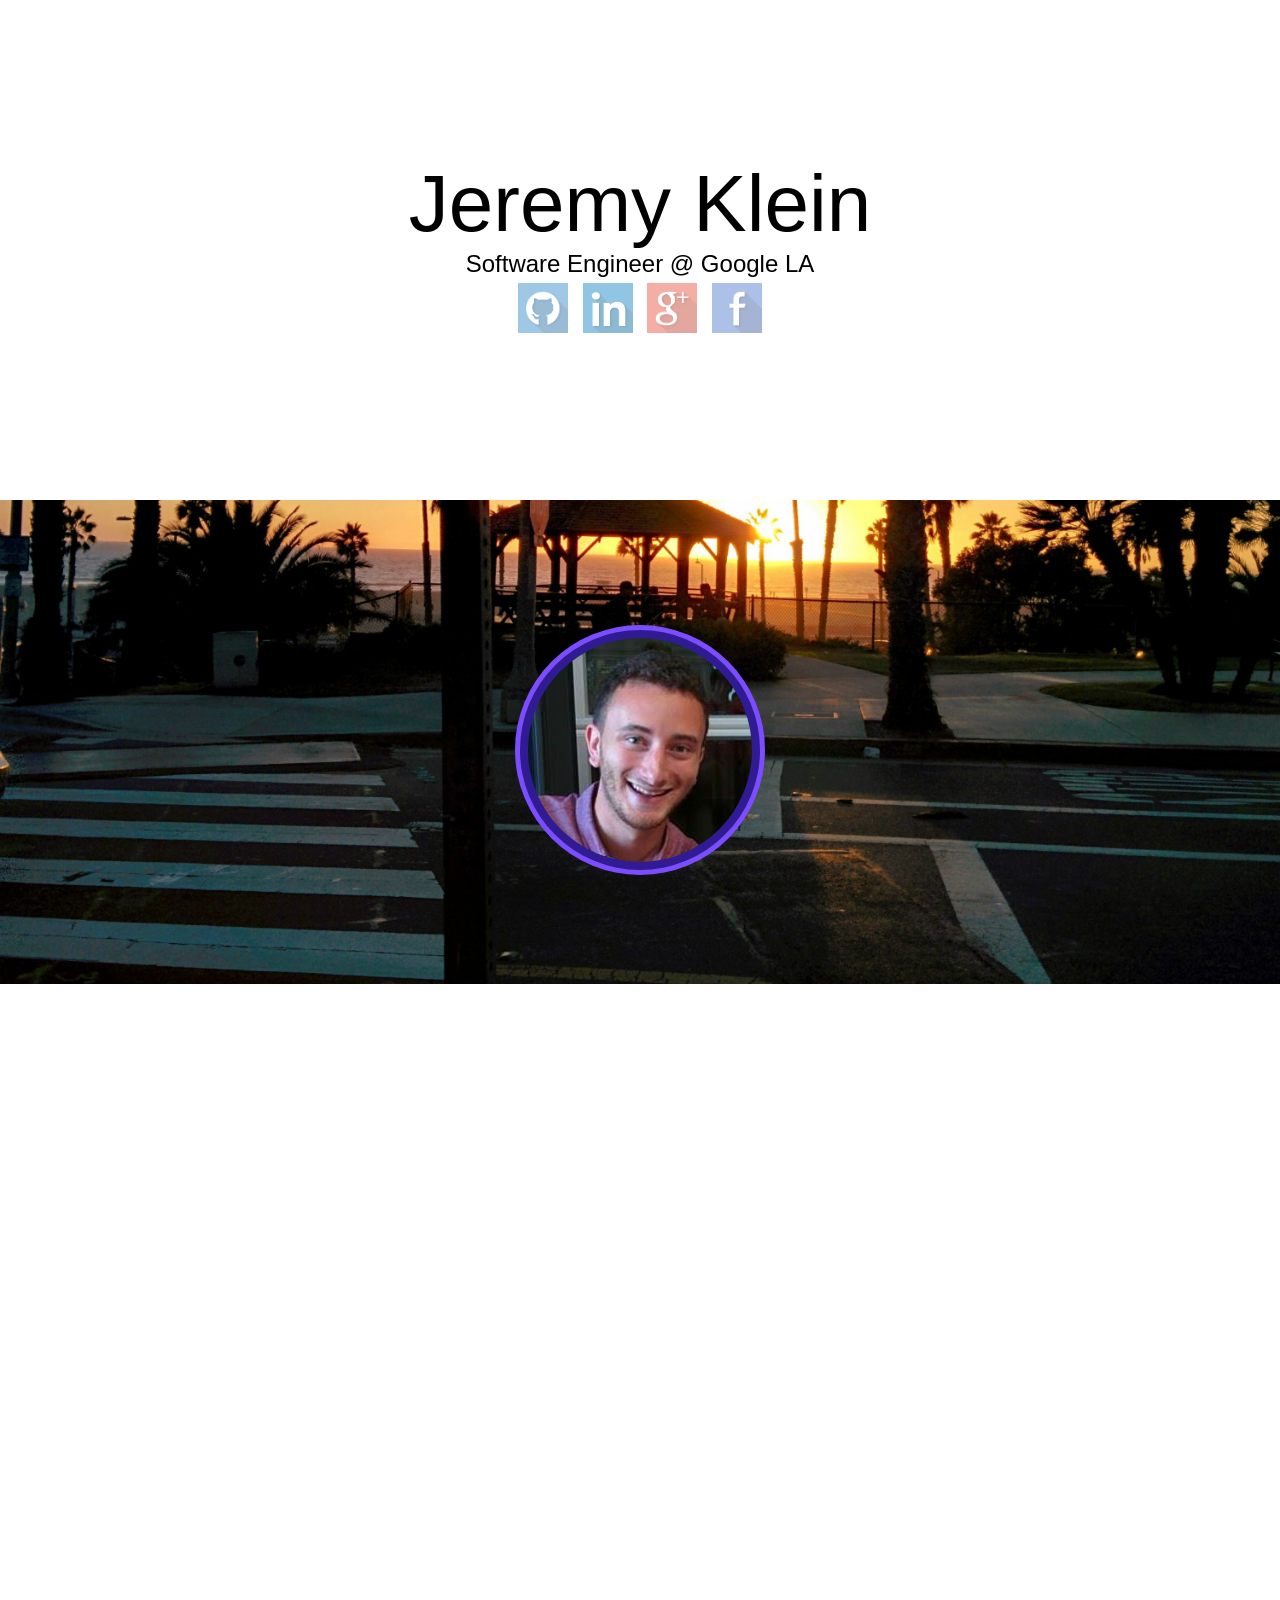
==== index.html @ 54d7db06 "Initial site commit with parallax and social links." ====
<!DOCTYPE html>
<html>
<head>
	<title>Jeremy Klein</title>
	<meta name="apple-mobile-web-app-capable" content="yes">
	<meta name="viewport" content="width=device-width, initial-scale=1, maximum-scale=1, user-scalable=no">
  <meta name="author" content="Jeremy Klein">

  <script src="jquery.min.js"></script>
  <script src="parallax.min.js"></script>
  <link rel="stylesheet" type="text/css" href="styles.css"/>
</head>
<body>
  <div class="header">
  <div class="name">Jeremy Klein</div>
  <div class="subtitle">Software Engineer @ Google LA</div>
  <div class="social-links">
    <a class="social-icon" href="https://github.com/jklein24/">
      <img src="images/github.png" alt="GitHub" />
    </a>
    <a class="social-icon" href="https://www.linkedin.com/profile/view?id=186200731">
      <img src="images/linkedin.png" alt="LinkedIn" />
    </a>
    <a class="social-icon" href="https://plus.google.com/u/1/+JeremyKlein/">
      <img src="images/gplus.png" alt="Google+" />
    </a>
    <a class="social-icon" href="https://www.facebook.com/jeremy.klein1">
      <img src="images/facebook.png" alt="Facebook" />
    </a>
  </div>
</div>
  <div class="parallax-window" data-natural-height="1110" data-natural-width="1500"
      data-parallax="scroll" data-image-src="images/backgroundresized.jpg">
    <div class="avatar">
      <div class="avatar-center">
        <img class="avatar-img" src="images/avatar.png" />
      </div>
    </div>
  </div>
  <div class="footer"></div>
</body>
</html>
---- styles.css ----
body {
  font-family: helvetica;
  margin: 0;
}

.parallax-window {
  align-items: center;
  display: flex;
  height: 500px;
  justify-content: space-around;
  width: 100%;
}

.header {
  align-items: center;
  display: flex;
  flex-direction: column;
  height: 500px;
  justify-content: center;
}

.name {
  font-size: 500%;
}

.subtitle {
  font-size: 150%;
}

.social-icon {
  display: inline-block;
  margin: 5px;
  opacity: .5;
  transition: opacity .5s ease-in-out;
}

.social-icon:hover {
  opacity: 1;
}

.social-icon img {
  height: 50px;
  width: 50px;
}

.avatar {
  background-color: #7C4DFF;
  border-radius: 50%;
  height: 250px;
  width: 250px;
}

.avatar-center {
  background-color: #311B92;
  border-radius: 50%;
  margin: 5px 0 0 5px;
  height: 240px;
  width: 240px;
}

.avatar-img {
  border-radius: 50%;
  margin: 8px 0 0 8px;
  height: 224px;
  width: 224px;
}

.footer {
  height: 600px;
}
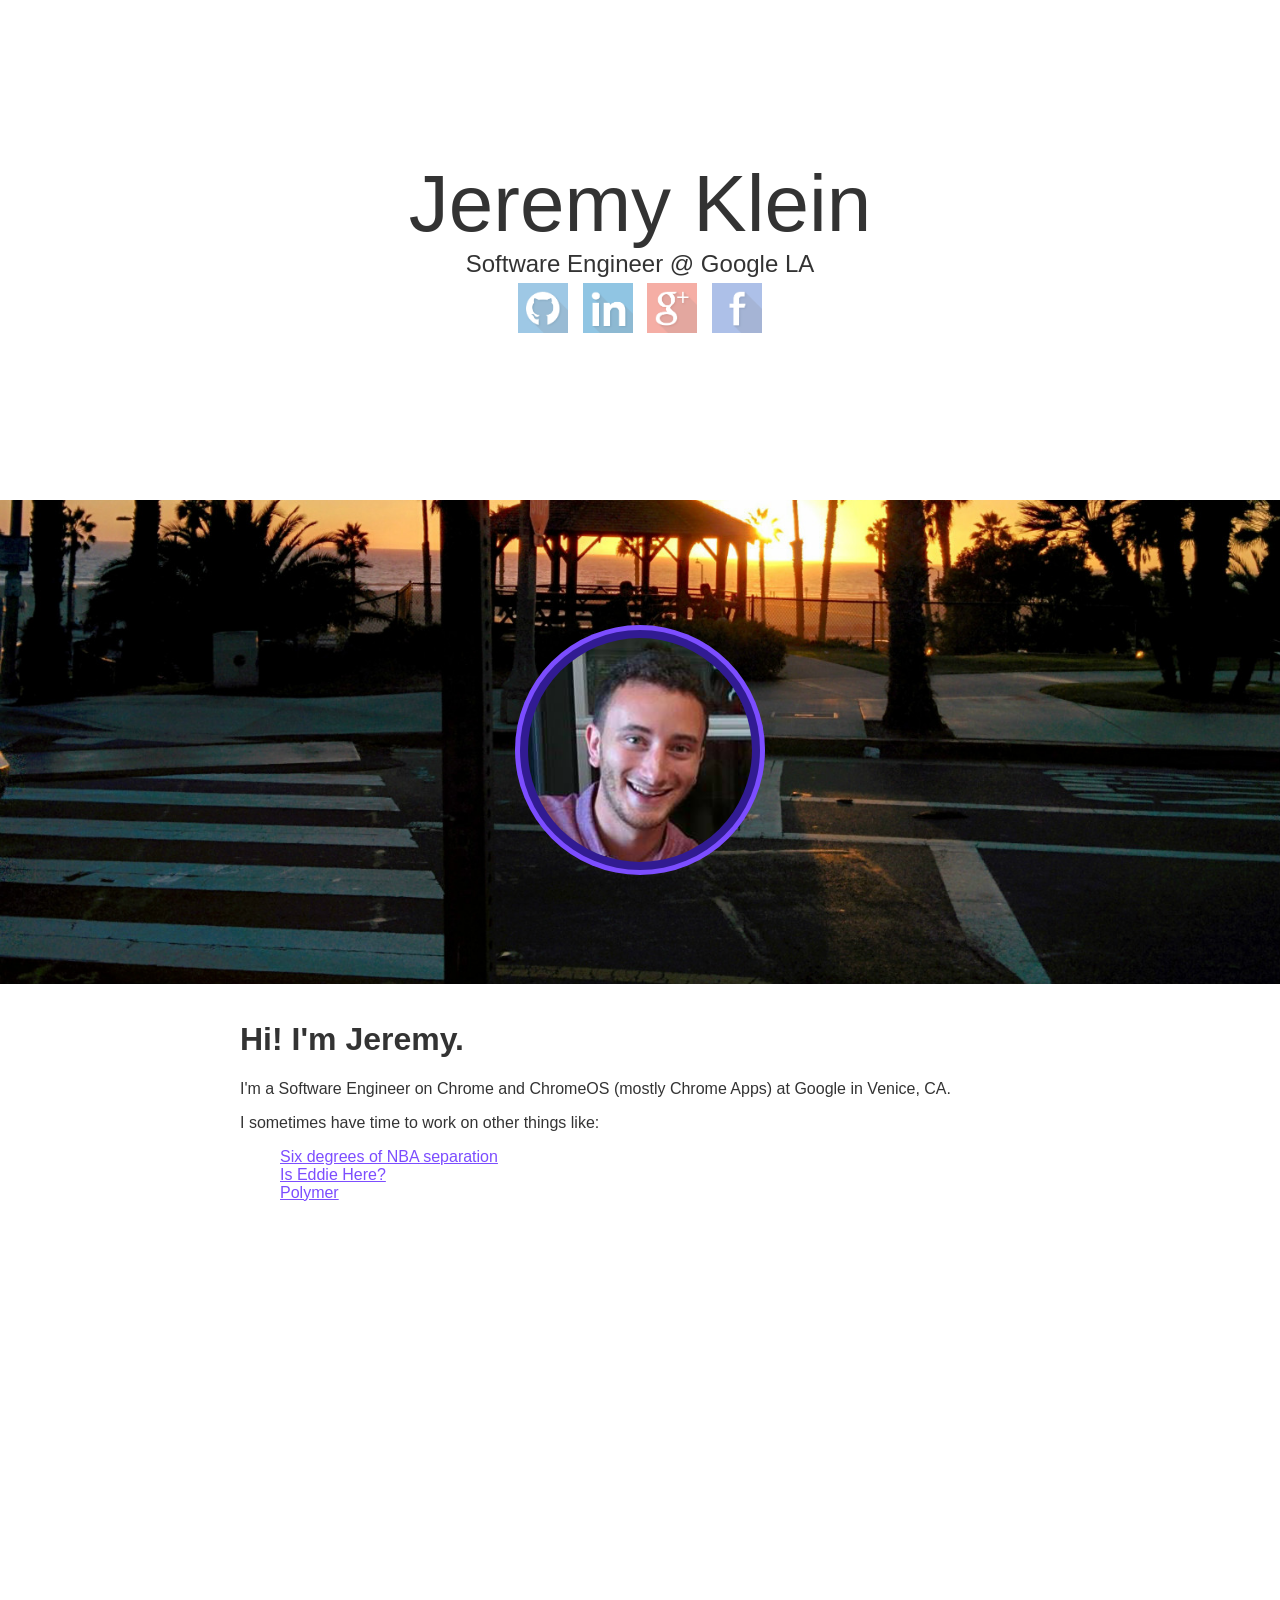
==== commit c6edd6d0: "Added a small description and tweaked styles." ====
--- a/index.html
+++ b/index.html
@@ -6,9 +6,9 @@
 	<meta name="viewport" content="width=device-width, initial-scale=1, maximum-scale=1, user-scalable=no">
   <meta name="author" content="Jeremy Klein">
 
-  <script src="jquery.min.js"></script>
-  <script src="parallax.min.js"></script>
-  <link rel="stylesheet" type="text/css" href="styles.css"/>
+  <script src="static/jquery.min.js"></script>
+  <script src="static/parallax.min.js"></script>
+  <link rel="stylesheet" type="text/css" href="static/styles.css"/>
 </head>
 <body>
   <div class="header">
@@ -16,27 +16,38 @@
   <div class="subtitle">Software Engineer @ Google LA</div>
   <div class="social-links">
     <a class="social-icon" href="https://github.com/jklein24/">
-      <img src="images/github.png" alt="GitHub" />
+      <img src="static/images/github.png" alt="GitHub" />
     </a>
     <a class="social-icon" href="https://www.linkedin.com/profile/view?id=186200731">
-      <img src="images/linkedin.png" alt="LinkedIn" />
+      <img src="static/images/linkedin.png" alt="LinkedIn" />
     </a>
     <a class="social-icon" href="https://plus.google.com/u/1/+JeremyKlein/">
-      <img src="images/gplus.png" alt="Google+" />
+      <img src="static/images/gplus.png" alt="Google+" />
     </a>
     <a class="social-icon" href="https://www.facebook.com/jeremy.klein1">
-      <img src="images/facebook.png" alt="Facebook" />
+      <img src="static/images/facebook.png" alt="Facebook" />
     </a>
   </div>
 </div>
   <div class="parallax-window" data-natural-height="1110" data-natural-width="1500"
-      data-parallax="scroll" data-image-src="images/backgroundresized.jpg">
+      data-parallax="scroll" data-image-src="static/images/backgroundresized.jpg">
     <div class="avatar">
       <div class="avatar-center">
-        <img class="avatar-img" src="images/avatar.png" />
+        <img class="avatar-img" src="static/images/avatar.png" />
       </div>
     </div>
   </div>
-  <div class="footer"></div>
+  <div class="footer">
+    <h1>Hi! I'm Jeremy.</h1>
+    <p>
+    I'm a Software Engineer on Chrome and ChromeOS (mostly Chrome Apps) at Google in Venice, CA.
+    </p>
+    <p>I sometimes have time to work on other things like:</p>
+    <ul>
+      <li><a href="http://six-degrees-nba.appspot.com/">Six degrees of NBA separation</a></li>
+      <li><a href="http://iseddiehere.com">Is Eddie Here?</a></li>
+      <li><a href="https://www.polymer-project.org/">Polymer</a></li>
+    </ul>
+  </div>
 </body>
 </html>
--- a/static/styles.css
+++ b/static/styles.css
@@ -0,0 +1,101 @@
+body {
+  color: rgba(0,0,0,.8);
+  font-family: helvetica;
+  margin: 0;
+}
+
+ul {
+  list-style: none;
+}
+
+a {
+  color: #7C4DFF;
+}
+
+a:visited {
+  color: #311B92;
+}
+
+.parallax-window {
+  align-items: center;
+  display: flex;
+  height: 500px;
+  justify-content: space-around;
+  width: 100%;
+}
+
+.header {
+  align-items: center;
+  display: flex;
+  flex-direction: column;
+  height: 500px;
+  justify-content: center;
+}
+
+@media (max-height: 700px) {
+  .header {
+    height: 250px;
+  }
+}
+
+.name {
+  font-size: 5em;
+}
+
+.subtitle {
+  font-size: 1.5em;
+}
+
+@media (max-width: 500px) {
+.name {
+  font-size: 3em;
+}
+
+.subtitle {
+  font-size: 1.3em;
+}
+}
+
+.social-icon {
+  display: inline-block;
+  margin: 5px;
+  opacity: .5;
+  transition: opacity .25s ease-in-out;
+}
+
+.social-icon:hover {
+  opacity: 1;
+}
+
+.social-icon img {
+  height: 50px;
+  width: 50px;
+}
+
+.avatar {
+  background-color: #7C4DFF;
+  border-radius: 50%;
+  height: 250px;
+  width: 250px;
+}
+
+.avatar-center {
+  background-color: #311B92;
+  border-radius: 50%;
+  margin: 5px 0 0 5px;
+  height: 240px;
+  width: 240px;
+}
+
+.avatar-img {
+  border-radius: 50%;
+  margin: 8px 0 0 8px;
+  height: 224px;
+  width: 224px;
+}
+
+.footer {
+  height: 600px;
+  margin: auto;
+  max-width: 800px;
+}
